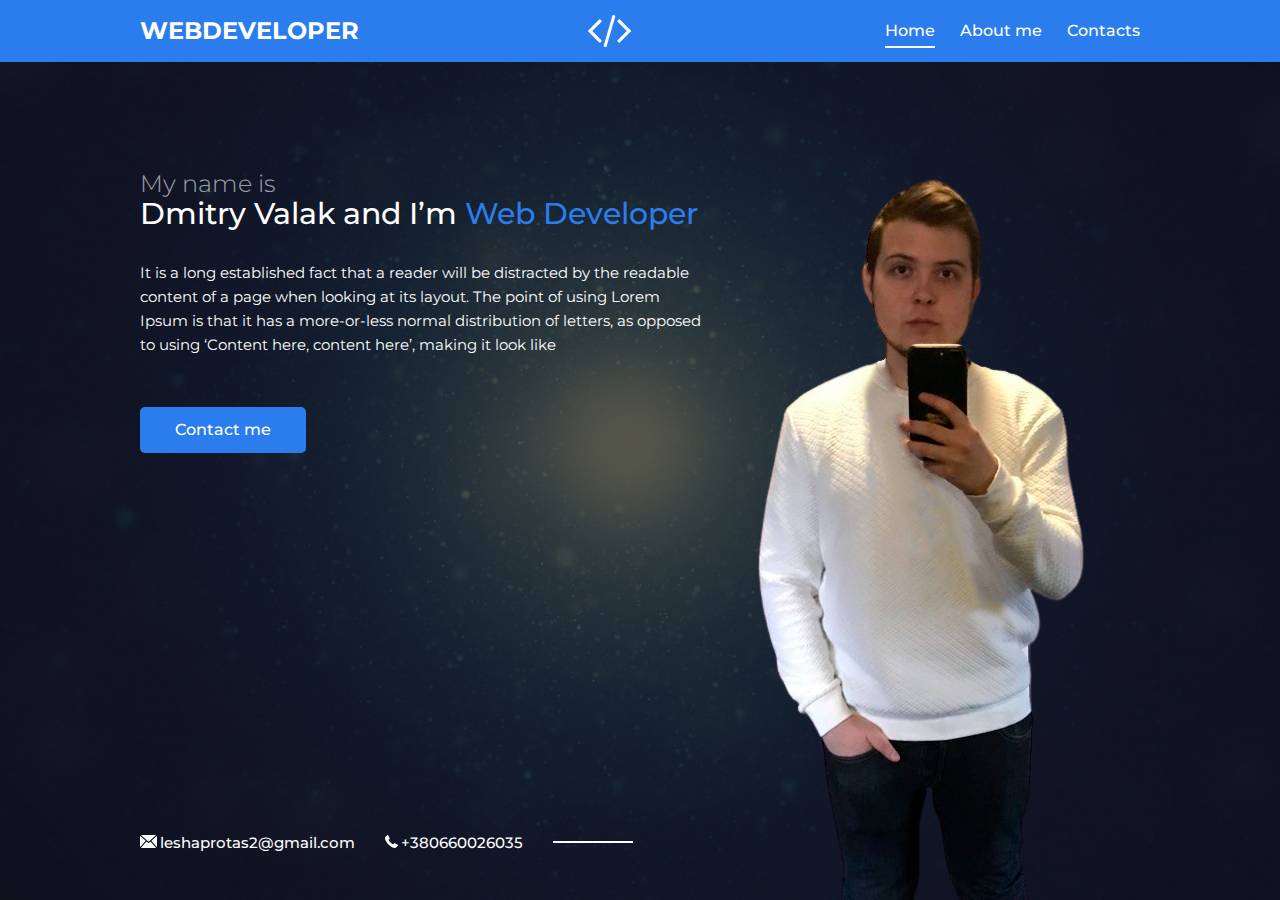
==== index.html @ 444a34c7 "Add files via upload" ====
<!DOCTYPE html>
<html lang="en">
<head>
	<meta charset="UTF-8">
	<meta name="viewport" content="width=device-width, initial-scale=1">
	<link href="https://fonts.googleapis.com/css2?family=Montserrat:wght@300;400;500;700&display=swap" rel="stylesheet">
	<link rel="stylesheet" href="./style/style.css">
	<title>Personal folio</title>
</head>
<body>
	<div class="page">
		<!--header-->
		<header class="header">
			<div class="container">
				<div class="header-inner">
					<div class="header-brand">
						WEBDEVELOPER
					</div>

					<div class="header-logo">
						<img src="./img/code.svg" alt="">
					</div>

					<nav class="header-nav">
						<a class="header-nav-link active" href="index.html">Home</a>
						<a class="header-nav-link" href="about.html">About me</a>
						<a class="header-nav-link" href="contacts.html">Contacts</a>
					</nav>
				</div>
			</div>
		</header>
		<!--main content-->
		<div class="container">
			<div class="content">
				<div class="content-header">
					<h2 class="subtitle">My name is</h2>
					<h1 class="title">Dmitry Valak and I’m <span>Web Developer</span></h1>
				</div>
				<div class="text">
					<p>It is a long established fact that a reader will be distracted by the readable content of a page when looking at
						its layout. The point of using Lorem Ipsum is that it has a more-or-less normal distribution of letters, as opposed
						to using ‘Content here, content here’, making it look like</p>
				</div>
				<a class="btn" href="contacts.html">Contact me</a>
			</div>
		</div>
		<footer class="footer">
			<div class="container">
				<div class="contacts">
					<a class="contacts-link" href="mailto:leshaprotas2@gmail.com"><img class="contacts-icon" src="./img/mail.svg" alt="">leshaprotas2@gmail.com</a>
					<a class="contacts-link" href="tel:+380660026035"><img class="contacts-icon" src="./img/tel.svg" alt="">+380660026035</a>
				</div>
			</div>
		</footer>
		<img class="author" src="./img/me.png" alt="">
	</div><!--page-->
</body>
</html>
---- style/style.css ----
body{
	margin: 0px;
	font-family: 'Montserrat', sans-serif;
	line-height: 24px;
}
*,*:before,*:after{
	box-sizing: border-box;
}
h1,h2,h3,h4,h5,h6{
	margin: 0;
}
p{
	margim 0 0 10px;
}
.container {
	width: 100%;
	max-width: 1030px;
	margin: 0 auto;
	padding: 0 15px;
}
/*page
===================*/
.page{
	width: 100%;
	height: 100vh;
	min-height: 770px;
	background: black
	url(/img/bg.jpg) center no-repeat;
	background-size: cover;
	position: relative;
	overflow: hidden;
}
/*header
===================*/
.header{
	margin-bottom: 110px;
	padding: 15px 0;
	background: #2b7ded;
}
.header-inner{
	display: flex;
	justify-content: space-between;
	align-items: center;
}
.header-logo img{
	display: block;
}
.header-brand{
	font-size: 24px;
	color: white;
	text-transform: uppercase;
	font-weight: 700;
}
.header-nav{
	display: flex;
}
.header-nav-link {
	margin-left: 25px;
	color: white;
	font size: 15px;
	font-weight: 500;
	text-decoration: none;
	transition: color .2s linear;
}
.header-nav-link:hover {
	color: #b2e3fd;
}
.header-nav-link.active{
	position: relative;
}
.header-nav-link.active:after{
	content: "";
	width: 100%;
	height: 2px;
	background-color: #fff;
	position: absolute;
	left: 0;
	bottom: -5px;
}
/*content
===================*/
.content{
	height: 100%;
	width: 100%;
	max-width: 565px;

}
.content-header{
	margin-bottom: 35px;
}
.subtitle {
	font-size: 24px;
	color: rgba(255, 255, 255, .6);
	font-weight: 300;
}
.title{
	margin-top: 5px;
	font-size: 30px;
	color: #fff;
	font-weight: 500;
	line-height: 25px;
}
.title span{
	color: #2b7ded;
}
.text{
	margin-bottom: 50px;
	font-size: 15px;
	color: #fff;
}
.btn {
	display: inline-block;
	padding: 11px 35px;
	color: #fff;
	border:0;
	cursor: pointer;
	font-family: inherit;
	font-weight: 500;
	text-decoration: none;
	background-color: #2B7DED;
	border-radius: 5px;
	transition:background .2s linear;
}
.btn:hover{
	background-color: #0f59c0;
}
.btn-full{
	width: 100%;
}
.author{
	position: absolute;
	bottom: -100px;
	right: 20px;
}
/*footer
===================*/
.footer{
	width: 100%;
	position: absolute;
	bottom: 45px;
	left: 0;
}
.contacts{
	display: flex;
	align-items:center;
}
.contacts-link{
	margin-right: 30px;
	font-size: 15px;
	color: #fff;
	text-decoration: none;
	font-weight: 500;
}
.contacts-link:last-child{
	margin-right:0;
	position: relative;
}
.contacts-link:last-child:after{
	content: "";
	display : block;
	width: 80px;
	height: 2px;
	background-color: #fff; 
	position: absolute;
	left: 100%;
	top: 10px;
	margin-left: 30px;
	pointer-events: none;
}
.contacts-link:hover{
	text-decoration: underline;
}
.contacts-icon{
	margin-right: 3px;
}
/*form
===================*/
.form{
	width: 100%;
	max-width: 280px;
}
.form-group{
	margin-bottom: 20px;
}
.input,.textarea{
	padding: 12px 18px;
	display: block;
	width: 100%;
	font-family: inherit;
	font-size: 15px;
	background-color: rgba(255, 255, 255, .1);
	border: 0;
	color: #fff;
	border-radius: 5px;
}
.textarea{
	height: 100px;
	resize: none;
}
.input::placeholder, .textarea::placeholder{
	color:#fff;
}

/*media
===================*/
@media (max-width: 1100px){
	.author{
		display: none;
	}
}
@media (max-width: 767px){
	.header-logo {
		display: none;
	}
	.header-brand{
		font-size: 18px;
	}
	.header {
		margin-bottom: 50px;
	}
	.page {
		min-height: 100vh;
		height: auto;
		padding-bottom: 30px;
	}
	.content{
		margin-bottom: 50px;
		text-align: center;
		max-width: none;
	}
	.form{
		margin: 0 auto;
	}
	.footer {
		position: static;
	}
	.contacts-link:last-child:after {
		display: none;
	}
	.contacts {
		flex-direction: column;
	}
	.contacts-link {
		margin-right: 0;
	}

}
@media (max-width: 565px){
	.header{
		margin-bottom: 50px;
	}
	.header-inner{
		flex-direction: column;
	}
	.header-brand{
		margin-bottom: 15px;
	}
	.title span{
		line-height: 35px;
	}
	.contacts{
		flex-direction: column;
	}
	.contacts-link{
		margin-right: 0;
	}
	.footer{
		bottom: 20px;
	}
}
@media (max-width: 330px){
	.subtitle{
		font-size: 18px;
	}
	.title{
		font-size: 24px;
	}
}
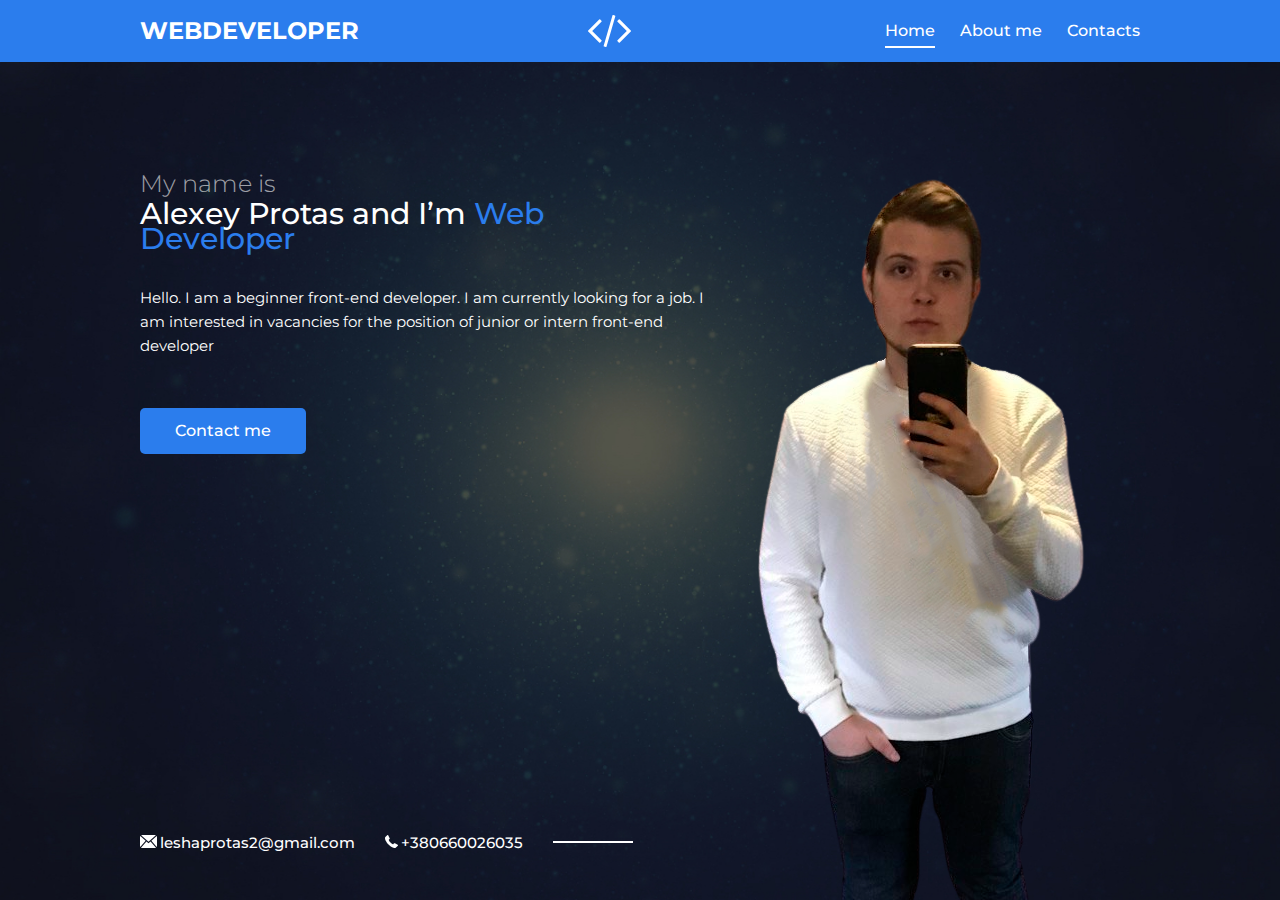
==== commit a9613608: "Add files via upload" ====
--- a/index.html
+++ b/index.html
@@ -34,12 +34,11 @@
 			<div class="content">
 				<div class="content-header">
 					<h2 class="subtitle">My name is</h2>
-					<h1 class="title">Dmitry Valak and I’m <span>Web Developer</span></h1>
+					<h1 class="title">Alexey Protas and I’m <span>Web Developer</span></h1>
 				</div>
 				<div class="text">
-					<p>It is a long established fact that a reader will be distracted by the readable content of a page when looking at
-						its layout. The point of using Lorem Ipsum is that it has a more-or-less normal distribution of letters, as opposed
-						to using ‘Content here, content here’, making it look like</p>
+					<p>Hello. I am a beginner front-end developer. I am currently looking for a job. I am interested in vacancies for the
+					position of junior or intern front-end developer</p>
 				</div>
 				<a class="btn" href="contacts.html">Contact me</a>
 			</div>
--- a/style/style.css
+++ b/style/style.css
@@ -24,8 +24,7 @@
 	width: 100%;
 	height: 100vh;
 	min-height: 770px;
-	background: black
-	url(/img/bg.jpg) center no-repeat;
+	background: url(../img/bg.jpg) center no-repeat;
 	background-size: cover;
 	position: relative;
 	overflow: hidden;
